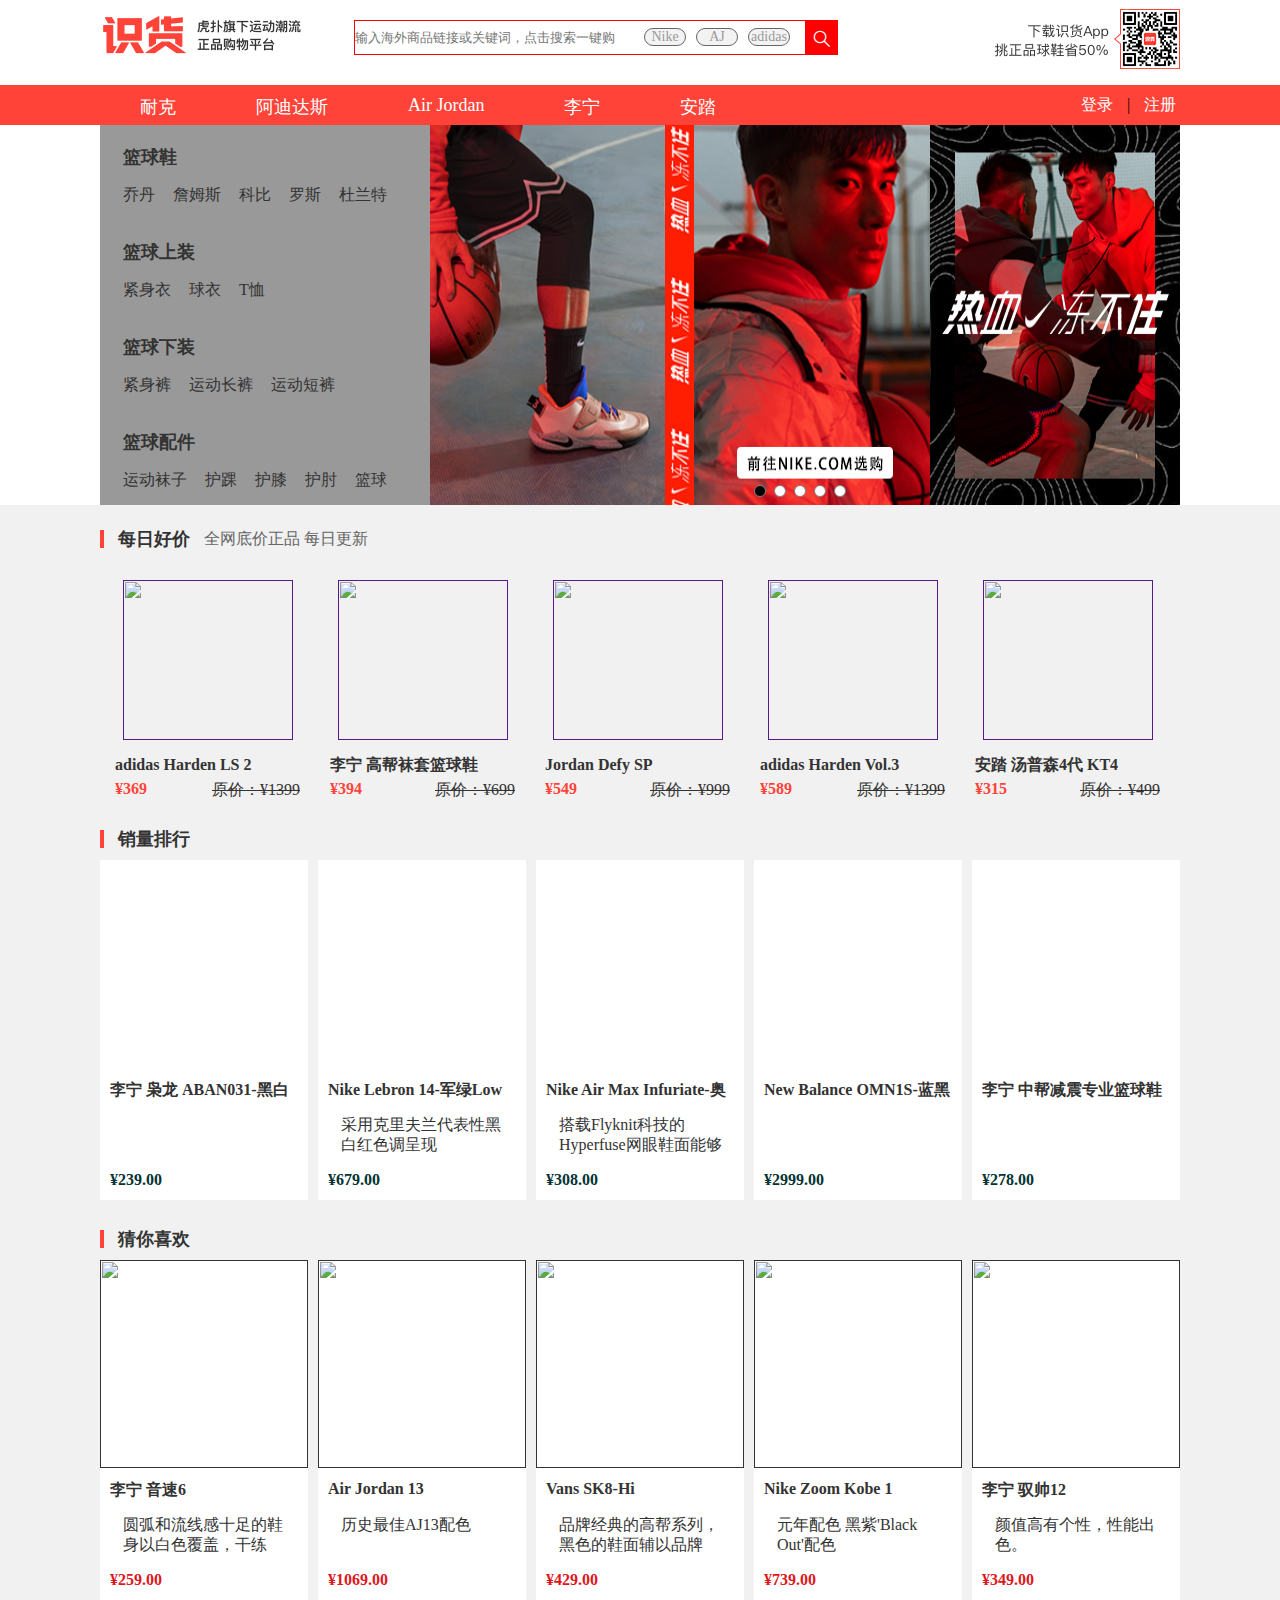
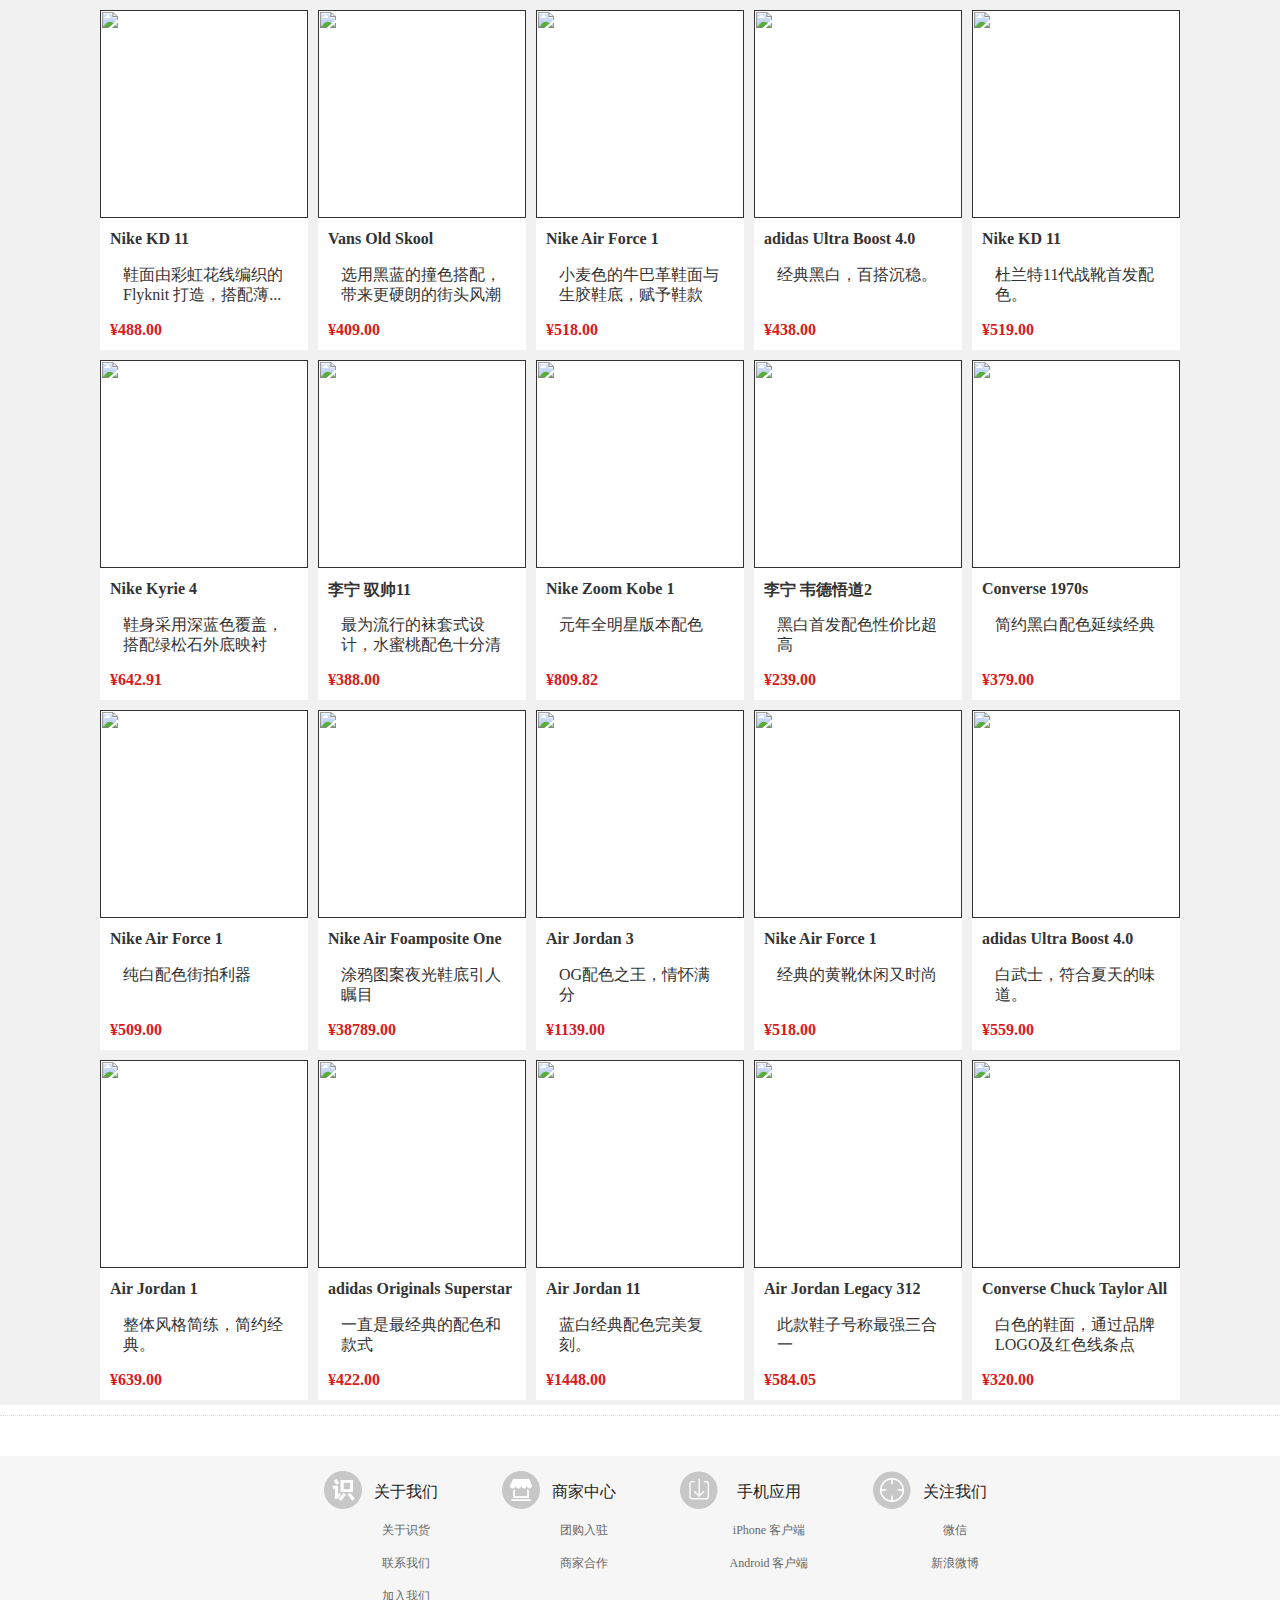
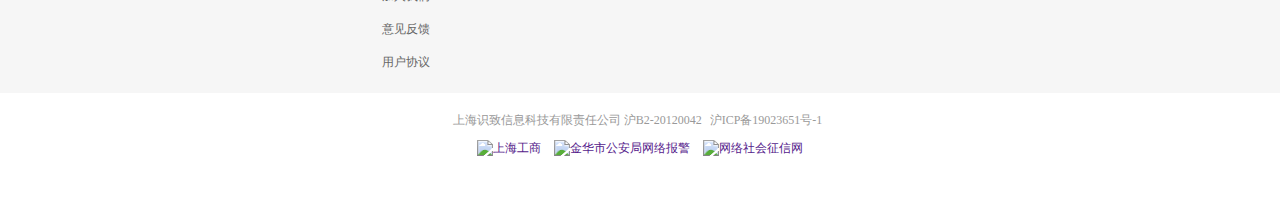
==== index.html @ dfdeee24 "第一次上传" ====
<!DOCTYPE html>
<html lang="en">
    <head>
        <meta charset="UTF-8">
        <meta name="viewport" content="width=device-width, initial-scale=1.0">
        <meta http-equiv="X-UA-Compatible" content="ie=edge">
        <title>Document</title>
        <link rel="stylesheet" href="css/reset.min.css">
        <link rel="stylesheet" href="css/index.min.css">
        <link rel="stylesheet" href="css/iconfont.min.css">
        <script src="js/require.js" async = "true" defer data-main="js/index.js"></script>
    </head>
    <body>
        <!-- header -->
        <header  class = "headerbox">
            <header class="header">
                <div class="left">
                    <a href=""><img src="images/logo.png" alt=""></a>
                </div>
                <div class="middle">
                    <input id="search" type="text" placeholder="输入海外商品链接或关键词，点击搜索一键购">
                    <a class="search" href=""><i class="iconfont">&#xe62b;</i></a>
                    <div id="tags" class="tags">
                        <a href="">Nike</a>
                        <a href="">AJ</a>
                        <a href="">adidas</a>
                    </div>
                </div>
                <div class="right">
                    <a href=""><img src="images/qrcode.png" alt=""></a>
                </div>
            </header>
        </header>
        <!-- nav -->
        <nav class="navbox">
            <nav class="nav">
                <ul id="topnav">
                    <!-- <li><a href="">耐克</a></li>
                    <li><a href="">阿迪达斯</a></li>
                    <li><a href="">Air Jordan</a></li>
                    <li><a href="">李宁</a></li>
                    <li><a href="">安踏</a></li> -->
                </ul>
                <div class="login">
                    <a href="">登录</a>
                    <span>|</span>
                    <a href="">注册</a>
                </div>
                   <!--  <li>
                        <div class = "img">
                            <img src="images/shoes.jpg" alt="">
                        </div>
                        <div class="shoesname">
                            <p id="shoesname">lbj</p>
                        </div>
                        <div class="price">
                            <p id="price">1000起</p>
                        </div>
                    </li> -->                
            </nav>
        </nav>
        <!-- banner -->
        <section class="bannerbox">
            <section class="banner">
                <div class="leftnav">
               <!-- <div class="leftlist"> -->
                        <!-- <div class="title-b">篮球鞋</div>
                        <div class="tags">
                            <a href="">乔丹</a>
                        </div> -->
                   <!-- <div class="leftnavbox"> -->
                        <!-- <div class="leftnavlist-title">
                                <div>篮球鞋</div>
                                <div><a href="">更多></a></div>
                             </div> -->
                        <!-- <ul class="leftnavlist-name">
                                <li><a href="">詹姆斯</a></li>
                            </ul> -->
                        <!-- <ol class="leftnavlist-logo">
                                <li><a href=""><img src="images/01.png" alt=""></a></li>
                            </ol> -->
                        <!-- </div> -->
               <!-- </div>                    -->
                </div>
                
                <div id = "bannerbox" class="bannerimg">
                    <!-- <a href=""><img src="images/1.jpg" alt=""></a> -->
                </div>
                <div class="circle">
                    <!-- <a href=""></a>
                    <a href=""></a>
                    <a href=""></a>
                    <a href=""></a>
                    <a href=""></a> -->
                </div>
            </section>
        </section>
        <!-- contentprice -->
        <div class="contentpricebox">
            <div class="contentprice">
                <div class="title">
                    <s></s>
                    <span class="b">每日好价</span>
                    <span class="c">全网底价正品 每日更新</span>
                </div>
                <div class="goods">
                    <div id="every_left">
                        <div class="bg-color"></div>
                        <img src="images/left.png" alt="">
                    </div>
                    <div id="every_right">
                        <div class="bg-color"></div>
                        <img src="images/right.png" alt="">
                    </div>
                    <ul class="goodul">
                        <!-- <li>
                            <a href="">
                                <div class="img">
                                    <img src="images/a.jpg" alt="">
                                </div>
                                <div class="msg">
                                    <p class="title1">adidas Harden LS 2</p>
                                    <div class="price">
                                        <div class="left">¥369</div>
                                        <div class="right">原价：¥1399</div>
                                    </div>
                                </div>
                            </a>
                        </li> -->
                    </ul>
                </div>
            </div>
        </div>
        <!-- list -->
        <div class="listbox">
            <div class="list">
                <div class="listtitle">
                    <s></s>
                    <span class="b">销量排行</span>
                </div>
                <div class="goodlist">
                    <div id="list_left">
                        <div class="bg-color"></div>
                        <img src="images/left.png" alt="">
                    </div>
                    <div id="list_right">
                        <div class="bg-color"></div>
                        <img src="images/right.png" alt="">
                    </div>
                    <ul class="listul">
                        <!-- <li>
                            <a href="">
                                <div class="img">
                                    <img src="images/b.jpg" alt="">
                                    <div class="tag-top">1</div>
                                </div>
                                <div class="msg">
                                    <div class="title2">李宁 枭龙 ABAN031-黑白</div>
                                    <div class="tips"></div>
                                    <div class="price">¥239.00</div>
                                </div>
                            </a>
                        </li> -->
                    </ul>
                </div>
            </div>
        </div>
        <!-- likes -->
        <div class="likesbox">
            <div class="likes">
                <div class="likestitle">
                    <s></s>
                    <span class="b">猜你喜欢</span>
                </div>
                <div class="likesgoods">
                    <ul class="likesul">
                        <!-- <li>
                            <a href="">
                                <div class="img">
                                    <img src="images/c.jpg" alt="">
                                </div>
                                <div class="msg">
                                    <div class="title3">李宁 驭帅12</div>
                                    <div class="tips2">
                                        <s class="i1"></s>
                                        颜值高有个性，性能出色。
                                        <s class="i2"></s>
                                    </div>
                                    <div class="price2">¥349.00</div>
                                </div>
                            </a>
                        </li> -->
                    </ul>
                </div>
            </div>
        </div>
        <!-- footer -->
        <footer class="footer">
            <div class="foot-tips-box"></div>
            <div class="foot-aboutus-bg">
                <div class="foot-aboutus">
                    <ul>
                       <li>
                           <dl>
                               <dt>关于我们</dt>
                               <dd><a href="">关于识货</a></dd>
                               <dd><a href="">联系我们</a></dd>
                               <dd><a href="">加入我们</a></dd>
                               <dd><a href="">意见反馈</a></dd>
                               <dd><a href="">用户协议</a></dd>
                           </dl>
                       </li>
                       <li class="sjzx">
                           <dl>
                               <dt>商家中心</dt>
                               <dd><a href="">团购入驻</a></dd>
                               <dd><a href="">商家合作</a></dd>
                           </dl>
                       </li>
                       <li class="sjyy">
                            <dl>
                                <dt>手机应用</dt>
                                <dd><a href="">iPhone 客户端</a></dd>
                                <dd><a href="">Android 客户端</a></dd>
                            </dl>
                       </li>
                       <li class="gywm">
                            <dl>
                                <dt>关注我们</dt>
                                <dd><a href="">微信</a></dd>
                                <dd><a href="">新浪微博</a></dd>
                            </dl>
                       </li> 
                    </ul>
                </div>
            </div>
            <div class="friendly-link">
                <div class="securityPic">
                    <p>
                        上海识致信息科技有限责任公司 沪B2-20120042
                        <a href="">沪ICP备19023651号-1</a>
                    </p>
                    <a href="">
                        <img src="//www.shihuo.cn/images/trade/shanghaiGSicon.gif" alt="上海工商">
                    </a>
                    <span></span>
                    <a href="">
                        <img src="//b3.hoopchina.com.cn/images/wl_wljga.png" alt="金华市公安局网络报警">
                    </a>
                    <span></span>
                    <a href="">
                        <img src="//b3.hoopchina.com.cn/images/wl_wlshzxw.png" alt="网络社会征信网">
                    </a>
                </div>
            </div>
        </footer>
    </body>
</html>
---- css/index.min.css ----
.headerbox{background:#fff}.headerbox .header{width:1080px;height:85px;background-color:#fff;margin:0 auto}.headerbox .header .left{width:204px;height:50px;float:left;margin-top:10px}.headerbox .header .left img{width:100%;height:100%}.headerbox .header .middle{width:504px;height:37px;float:left;margin:20px 0 0 50px;position:relative}.headerbox .header .middle input{width:450px;height:33px;border:1px solid red;float:left}.headerbox .header .middle .search{display:block;float:left;width:30px;height:33px;background-color:red;border:1px solid red;text-align:center;line-height:33px}.headerbox .header .middle .search .iconfont{font-size:18px;color:#fff;font-weight:900}.headerbox .header .middle .tags{position:absolute;top:8px;left:280px}.headerbox .header .middle .tags a{float:left;border:1px solid #666;border-radius:10px;font-size:14px;margin-left:10px;width:40px;color:#999;text-align:center;background-color:#f3f3f3}.navbox,.navbox .nav{background-color:#FF4338}.headerbox .header .right{width:194px;height:70px;float:right;margin-top:5px}.navbox .nav{width:1080px;height:40px;margin:0 auto;position:relative}.navbox .nav #topnav li{float:left}.navbox .nav #topnav li a{display:block;height:40px;margin:10px 40px 0;font-size:18px;text-align:center;color:#fff}.navbox .nav #topnav .topli:hover{background-color:navy}.navbox .nav .login{width:103px;height:40px;float:right;text-align:center;line-height:40px}.navbox .nav .login a{color:#fff;margin-right:10px}.navbox .nav .login a:last-child{margin:0 0 0 10px}.navbox .nav .topnavleft{width:1080px;height:0;background-color:#fff;position:absolute;top:40px;left:0;border:1px solid #000;border-top:none;overflow:hidden;display:none;z-index:50}.navbox .nav .topnavleft ul li{width:150px;height:200px;float:left;cursor:pointer;margin:50px 0 0 60px}.navbox .nav .topnavleft ul li img{width:150px;height:150px}.navbox .nav .topnavleft ul li p{text-align:center;font-size:18px;margin-top:10px}.bannerbox{background-color:#fff}.bannerbox .banner{width:1080px;height:380px;background-color:#00f;margin:0 auto;position:relative}.bannerbox .banner .leftnav{width:330px;height:380px;background-color:#999;position:absolute;top:0;left:0}.bannerbox .banner .leftnav .leftlist{width:307px;height:58px;padding:20px 0 17px 23px;color:#333}.bannerbox .banner .leftnav .leftlist .title-b{width:307px;height:20px;font-size:18px;margin-bottom:20px;font-weight:900}.bannerbox .banner .leftnav .leftlist .tags{width:307px;height:20px}.bannerbox .banner .leftnav .leftlist .tags a{color:#333;margin-right:18px}.bannerbox .banner .leftnav .leftlist:hover{width:307px;padding:20px 0 17px 18px;background-color:#fff;border-left:5px solid #000}.bannerbox .banner .leftnav .leftnavbox{width:450px;height:380px;position:absolute;left:330px;top:0;background-color:#fff;z-index:20;overflow:hidden;display:none}.bannerbox .banner .leftnav .leftnavbox .leftnavlist-title{padding-bottom:15px;overflow:hidden;margin:18px;border-bottom:1px solid #f3f3f3}.bannerbox .banner .leftnav .leftnavbox .leftnavlist-title div:first-child{float:left;font-size:16px;font-weight:900}.bannerbox .banner .leftnav .leftnavbox .leftnavlist-title div:last-child{float:right}.bannerbox .banner .leftnav .leftnavbox .leftnavlist-title div:last-child a{color:#000;font-size:14px}.bannerbox .banner .leftnav .leftnavbox .leftnavlist-logo li a,.bannerbox .banner .leftnav .leftnavbox .leftnavlist-name li a{color:#333}.bannerbox .banner .leftnav .leftnavbox .leftnavlist-name{margin:18px 18px 0;overflow:hidden;border-bottom:1px solid #f3f3f3}.bannerbox .banner .leftnav .leftnavbox .leftnavlist-name li{float:left;padding:0 15px;margin-bottom:20px;border-right:1px solid #f1f1f1}.bannerbox .banner .leftnav .leftnavbox .leftnavlist-logo{margin:0 18px 18px;overflow:hidden}.bannerbox .banner .leftnav .leftnavbox .leftnavlist-logo li{float:left;width:102px;height:60px;text-align:center}.bannerbox .banner .leftnav .leftnavbox .leftnavlist-logo li a img{border:0;vertical-align:middle}.bannerbox .banner .bannerimg{width:750px;height:380px;background-color:#fff;position:absolute;right:0;top:0}.bannerbox .banner .bannerimg img{width:100%;height:100%;position:absolute;top:0;left:0}.bannerbox .banner .circle{width:100px;height:10px;position:absolute;bottom:10px;left:650px}.bannerbox .banner .circle a{display:block;float:left;width:10px;height:10px;border:1px solid gray;border-radius:50%;background-color:#fff;margin:0 4px}.bannerbox .banner .circle .active{background-color:#000}.contentpricebox{background-color:#f1f1f1}.contentpricebox .contentprice{width:1080px;height:300px;background:#fff;margin:0 auto}.contentpricebox .contentprice .title{height:55px;background-color:#f1f1f1}.contentpricebox .contentprice .title s{width:4px;height:18px;display:inline-block;background-color:#FF4338;vertical-align:middle;margin-top:22px}.contentpricebox .contentprice .title .b{font-size:18px;font-weight:800;color:#333;vertical-align:middle;display:inline-block;margin:22px 10px 0}.contentpricebox .contentprice .title .c{font-size:16px;color:#666;display:inline-block;vertical-align:middle;margin-top:22px}.contentpricebox .contentprice .goods{position:relative;overflow:hidden;z-index:10}.contentpricebox .contentprice .goods #every_left{display:none;position:absolute;left:0;top:110px;width:50px;height:50px;z-index:20;cursor:pointer;text-align:center}.contentpricebox .contentprice .goods #every_left .bg-color{opacity:.6;left:0;top:0;width:50px;height:50px;background:#000}.contentpricebox .contentprice .goods #every_left img{position:relative;z-index:30;top:-35px}.contentpricebox .contentprice .goods #every_right{display:none;position:absolute;right:0;top:110px;width:50px;height:50px;z-index:20;cursor:pointer;text-align:center}.contentpricebox .contentprice .goods #every_right .bg-color{opacity:.6;right:0;top:0;width:50px;height:50px;background:#000}.contentpricebox .contentprice .goods #every_right img{position:relative;z-index:30;top:-35px}.contentpricebox .contentprice .goods ul{width:2150px;height:245px;overflow:hidden;position:relative;left:0;background:#f1f1f1}.contentpricebox .contentprice .goods ul li{float:left;width:215px;height:250px;margin-top:20px}.contentpricebox .contentprice .goods ul li a .img{width:170px;height:160px;margin:0 auto}.contentpricebox .contentprice .goods ul li a .img img{width:100%;height:100%}.contentpricebox .contentprice .goods ul li a .msg{margin-top:15px;padding:0 15px;background:url(//sh1.hoopchina.com.cn/fis_static/trade/static/sports/images/newIndex/bor_59ab01b.png) right center no-repeat}.contentpricebox .contentprice .goods ul li a .msg p{color:#333;font-weight:700;height:20px;line-height:20px;overflow:hidden}.contentpricebox .contentprice .goods ul li a .msg .price{margin-top:5px;overflow:hidden}.contentpricebox .contentprice .goods ul li a .msg .price .left{float:left;color:#FF4338;font-weight:700}.contentpricebox .contentprice .goods ul li a .msg .price .right{float:right;color:#333;text-decoration:line-through}.listbox{background:#f1f1f1}.listbox .list{width:1080px;height:400px;background-color:#fff;margin:0 auto}.listbox .list .listtitle{height:55px;background-color:#f1f1f1}.listbox .list .listtitle s{width:4px;height:18px;display:inline-block;background-color:#FF4338;vertical-align:middle;margin-top:22px}.listbox .list .listtitle .b{font-size:18px;font-weight:800;color:#333;vertical-align:middle;display:inline-block;margin:22px 10px 0}.listbox .list .goodlist{position:relative;overflow:hidden;height:345px;z-index:10}.listbox .list .goodlist #list_left{display:none;position:absolute;left:0;top:147px;width:50px;height:50px;z-index:20;cursor:pointer;text-align:center}.listbox .list .goodlist #list_left .bg-color{opacity:.6;left:0;top:0;width:50px;height:50px;background:#000}.listbox .list .goodlist #list_left img{position:relative;z-index:20;margin:14px;top:-50px}.listbox .list .goodlist #list_right{display:none;position:absolute;right:0;top:147px;width:50px;height:50px;z-index:20;cursor:pointer;text-align:center}.listbox .list .goodlist #list_right .bg-color{opacity:.6;right:0;top:0;width:50px;height:50px;background:#000}.listbox .list .goodlist #list_right img{position:relative;z-index:20;margin:14px;top:-50px}.listbox .list .goodlist ul{width:2230px;height:345px;left:0;margin-left:-10px;position:relative;overflow:hidden;background:#f1f1f1}.listbox .list .goodlist ul li{float:left;width:208px;height:340px;background-color:#fff;margin-left:10px}.listbox .list .goodlist ul li a{display:block;color:#333;height:345px}.listbox .list .goodlist ul li a .img{height:208px;position:relative}.listbox .list .goodlist ul li a .img img{height:208px;vertical-align:middle}.listbox .list .goodlist ul li a .img .tag-top{position:absolute;top:0;left:0;background:url(//sh1.hoopchina.com.cn/fis_static/trade/static/sports/images/newIndex/triangle-1_78dd245.png) no-repeat;width:31px;height:34px;color:#fff;padding:5px 0 8px;text-align:center}.listbox .list .goodlist ul li a .msg{padding:0 10px}.listbox .list .goodlist ul li a .msg .title2{color:#333;font-size:16px;margin-top:12px;font-weight:700;height:20px;overflow:hidden}.listbox .list .goodlist ul li a .msg .tips{margin-top:15px;line-height:20px;height:41px;position:relative;padding-left:13px;overflow:hidden}.listbox .list .goodlist ul li a .msg .price{margin-top:15px;color:#033333;font-weight:700}.likesbox{background-color:#f1f1f1}.likesbox .likes{width:1080px;height:1800px;overflow:hidden;background-color:#fff;margin:0 auto}.likesbox .likes .likestitle{height:55px;background-color:#f1f1f1}.likesbox .likes .likestitle s{width:4px;height:18px;display:inline-block;background-color:#FF4338;vertical-align:middle;margin-top:22px}.likesbox .likes .likestitle .b{font-size:18px;font-weight:800;color:#333;vertical-align:middle;display:inline-block;margin:22px 10px 0}.likesbox .likes .likesgoods{width:1080px;height:1745px;overflow:hidden}.likesbox .likes .likesgoods .likesul{margin-left:-10px;position:relative;overflow:hidden;background:#f1f1f1}.likesbox .likes .likesgoods .likesul li{float:left;width:208px;height:340px;background-color:#fff;margin:0 0 10px 10px}.likesbox .likes .likesgoods .likesul li a{color:#333}.likesbox .likes .likesgoods .likesul li a .img{width:208px;height:208px;position:relative;overflow:hidden}.likesbox .likes .likesgoods .likesul li a .img img{height:100%;width:100%;position:absolute;margin:0}.likesbox .likes .likesgoods .likesul li a .msg{padding:0 10px}.likesbox .likes .likesgoods .likesul li a .msg .title3{color:#333;font-size:16px;margin-top:12px;font-weight:700;height:20px;overflow:hidden}.likesbox .likes .likesgoods .likesul li a .msg .tips2{margin-top:15px;line-height:20px;height:41px;overflow:hidden;padding:0 13px;position:relative;text-overflow:ellipsis}.likesbox .likes .likesgoods .likesul li a .msg .tips2 .i1{display:inline-block;background:url(//sh1.hoopchina.com.cn/fis_static/trade/static/sports/images/newIndex/y1_227e9b9.png) no-repeat;width:11px;height:7px;position:absolute;left:0;top:5px}.likesbox .likes .likesgoods .likesul li a .msg .tips2 .i2{display:inline-block;background:url(//sh1.hoopchina.com.cn/fis_static/trade/static/sports/images/newIndex/y2_0f4b9a9.png) no-repeat;width:11px;height:7px;position:relative;top:-3px}.likesbox .likes .likesgoods .likesul li a .msg .price2{margin-top:15px;color:#dc181c;font-weight:700}.footer .foot-tips-box{border-top:1px dotted #dbdbdb;text-align:center;padding-top:20px;margin-top:10px}.footer .foot-aboutus-bg{background-color:#f6f6f6;padding:15px 0;margin-top:20px}.footer .foot-aboutus-bg .foot-aboutus{position:relative;margin:0 auto;width:1050px;padding-left:30px}.footer .foot-aboutus-bg .foot-aboutus ul{text-align:center;padding:0 30px}.footer .foot-aboutus-bg .foot-aboutus ul li{display:inline-block;margin:0 30px;vertical-align:top;float:none;background:url(../images/a1.png) no-repeat rgba(0,0,0,0);font-family:"Microsoft YaHei";line-height:2em;padding-left:50px;padding-top:5px}.footer .foot-aboutus-bg .foot-aboutus ul li dl dt{color:#222;font-size:16px;margin-bottom:5px}.footer .foot-aboutus-bg .foot-aboutus ul li dl dd a{color:#666;font-size:12px}.footer .foot-aboutus-bg .foot-aboutus ul .sjzx{display:inline-block;margin:0 30px;vertical-align:top;float:none;background:url(../images/a2.png) no-repeat rgba(0,0,0,0)}.footer .foot-aboutus-bg .foot-aboutus ul .sjzx dl dt{color:#222;font-size:16px;margin-bottom:5px}.footer .foot-aboutus-bg .foot-aboutus ul .sjzx dl dd a{color:#666;font-size:12px}.footer .foot-aboutus-bg .foot-aboutus ul .sjyy{display:inline-block;margin:0 30px;vertical-align:top;float:none;background:url(../images/a3.png) no-repeat rgba(0,0,0,0)}.footer .foot-aboutus-bg .foot-aboutus ul .sjyy dl dt{color:#222;font-size:16px;margin-bottom:5px}.footer .foot-aboutus-bg .foot-aboutus ul .sjyy dl dd a{color:#666;font-size:12px}.footer .foot-aboutus-bg .foot-aboutus ul .gywm{display:inline-block;margin:0 30px;vertical-align:top;float:none;background:url(../images/a4.png) no-repeat rgba(0,0,0,0)}.footer .foot-aboutus-bg .foot-aboutus ul .gywm dl dt{color:#222;font-size:16px;margin-bottom:5px}.footer .foot-aboutus-bg .foot-aboutus ul .gywm dl dd a{color:#666;font-size:12px}.footer .friendly-link{margin:5px auto 0;padding:10px 40px;width:900px;color:#999;font-size:12px;font-family:"Microsoft YaHei"}.footer .friendly-link .securityPic{text-align:center;margin-bottom:30px}.footer .friendly-link .securityPic p{margin-bottom:8px;line-height:2em;text-align:center}.footer .friendly-link .securityPic p a{border:none;color:#999;font-size:12px;font-family:"Microsoft YaHei"!important;padding:0 5px}.footer .friendly-link .securityPic span{padding:0 5px}
---- css/iconfont.min.css ----
@font-face{font-family:iconfont;src:url(iconfont.eot?t=1573524428787);src:url(iconfont.eot?t=1573524428787#iefix) format('embedded-opentype'),url([data-uri]) format('woff2'),url(iconfont.woff?t=1573524428787) format('woff'),url(iconfont.ttf?t=1573524428787) format('truetype'),url(iconfont.svg?t=1573524428787#iconfont) format('svg')}.iconfont{font-family:iconfont!important;font-size:16px;font-style:normal;-webkit-font-smoothing:antialiased;-moz-osx-font-smoothing:grayscale}.icon-41:before{content:"\e62b"}
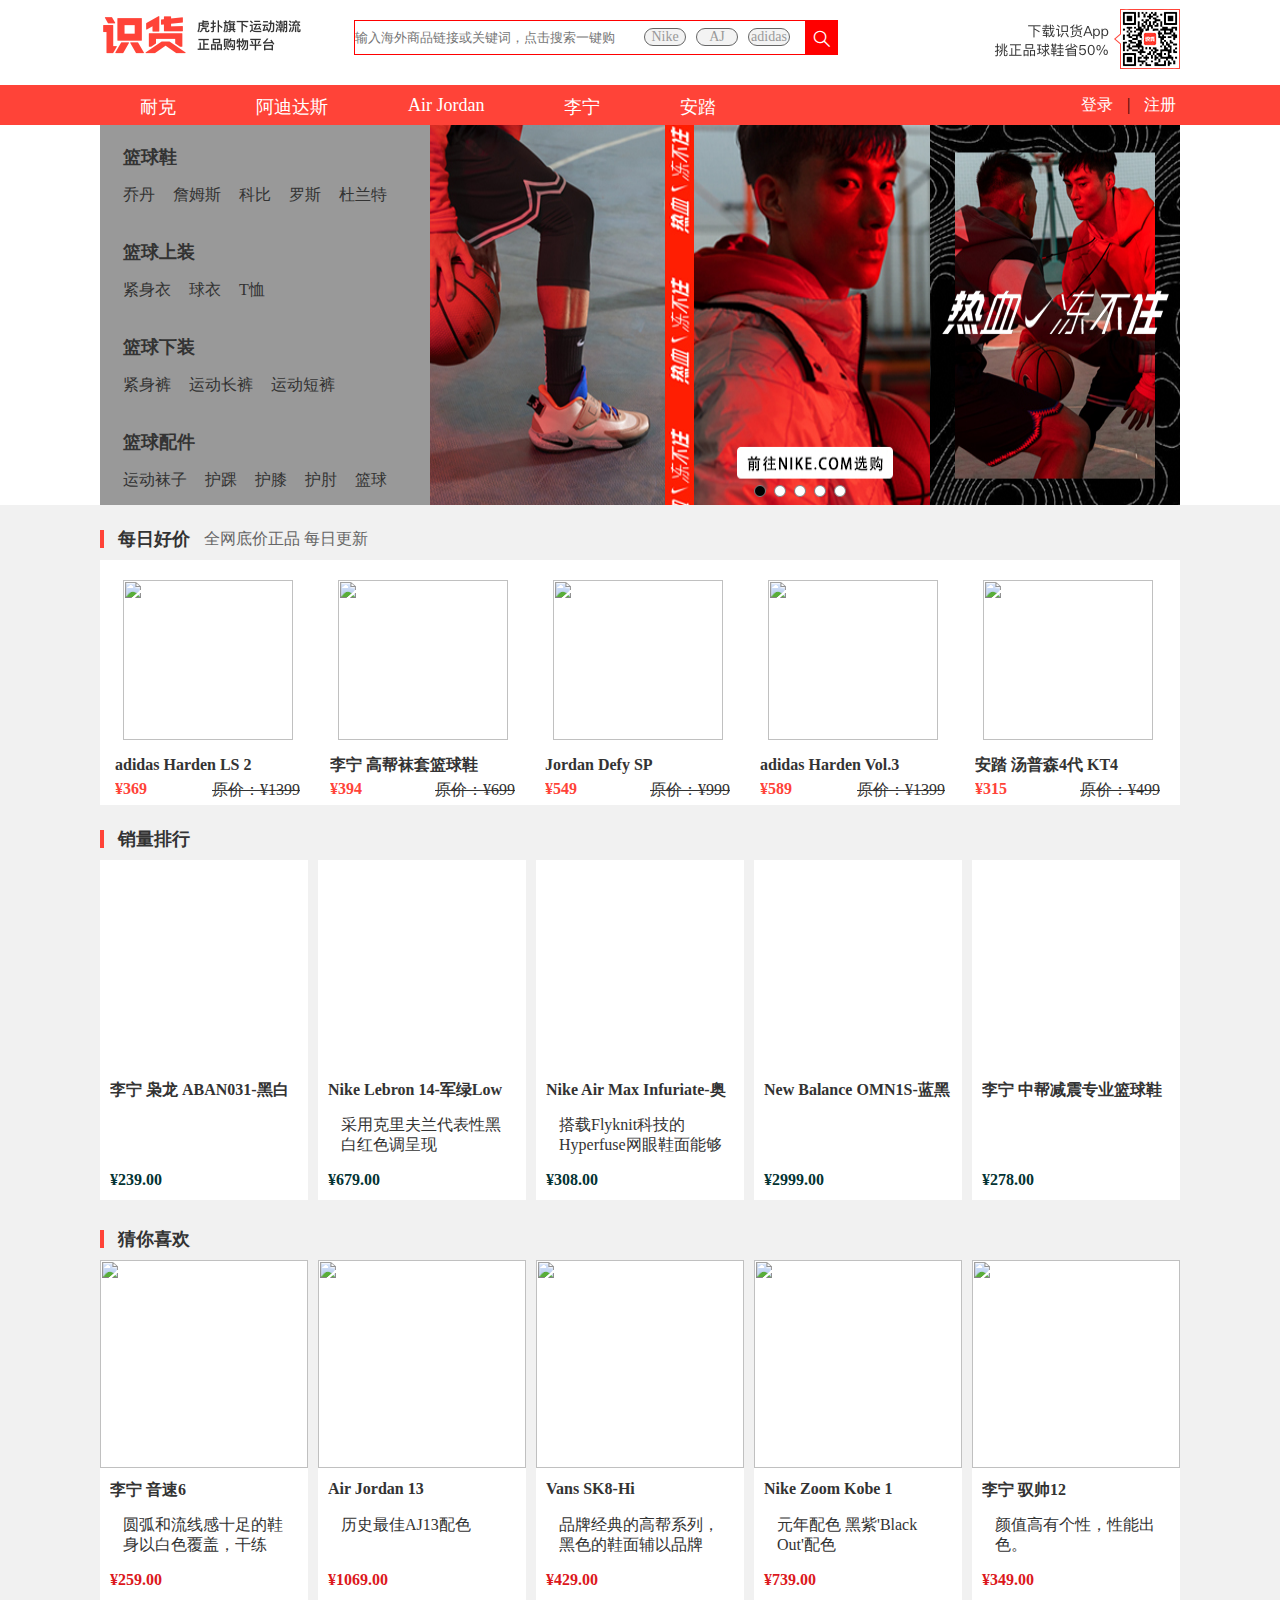
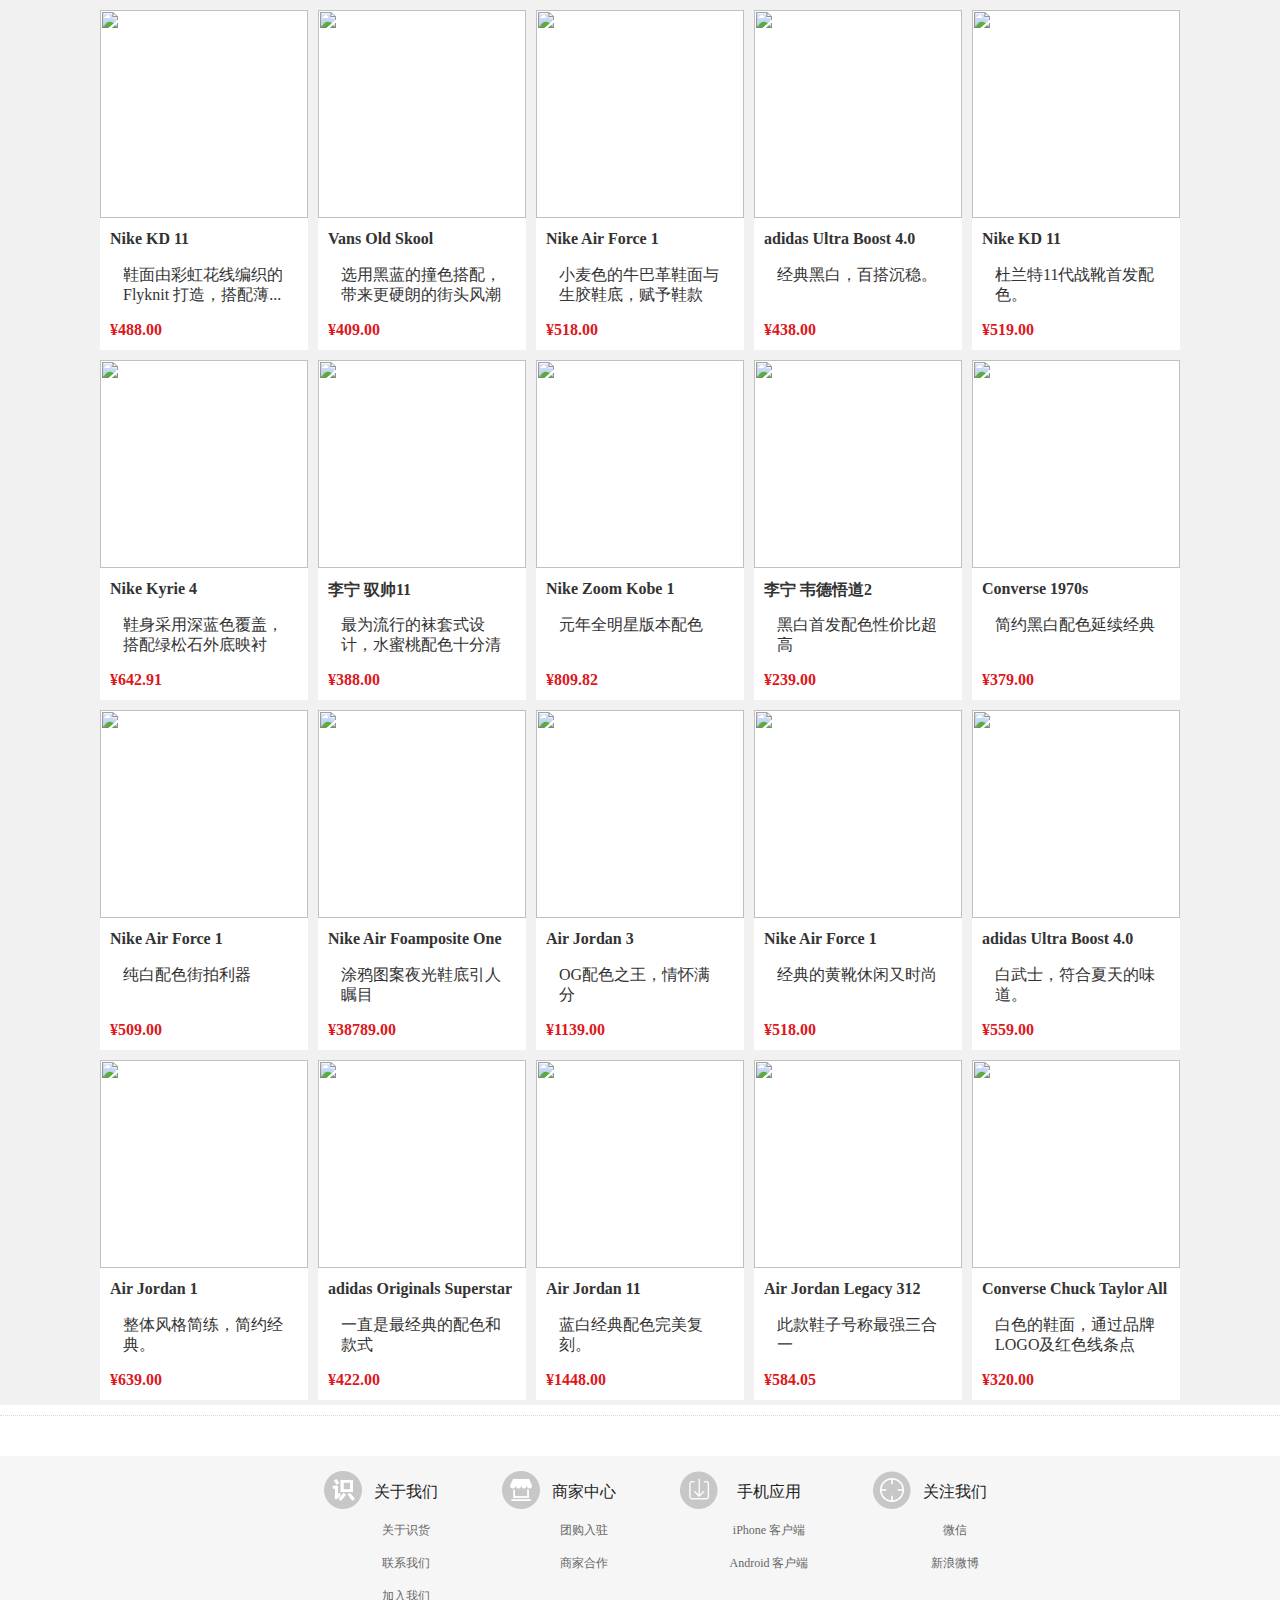
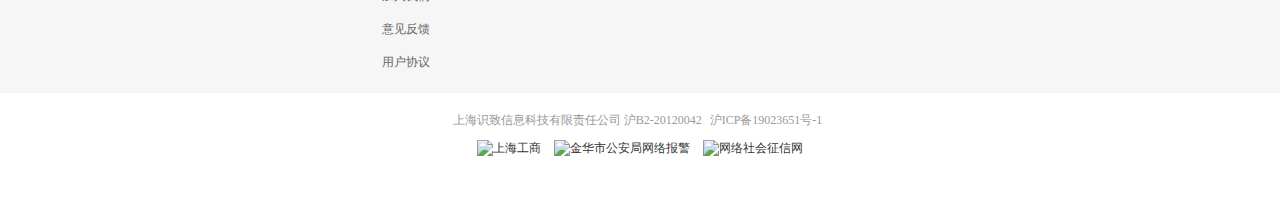
==== commit 8d9a7fe3: "第二次" ====
--- a/index.html
+++ b/index.html
@@ -4,7 +4,7 @@
         <meta charset="UTF-8">
         <meta name="viewport" content="width=device-width, initial-scale=1.0">
         <meta http-equiv="X-UA-Compatible" content="ie=edge">
-        <title>Document</title>
+        <title>正品篮球鞋推荐|品牌篮球服与篮球裤等篮球装备折扣导购网站-识货</title>
         <link rel="stylesheet" href="css/reset.min.css">
         <link rel="stylesheet" href="css/index.min.css">
         <link rel="stylesheet" href="css/iconfont.min.css">
@@ -15,15 +15,15 @@
         <header  class = "headerbox">
             <header class="header">
                 <div class="left">
-                    <a href=""><img src="images/logo.png" alt=""></a>
+                    <a href="#"><img src="images/logo.png" alt=""></a>
                 </div>
                 <div class="middle">
                     <input id="search" type="text" placeholder="输入海外商品链接或关键词，点击搜索一键购">
-                    <a class="search" href=""><i class="iconfont">&#xe62b;</i></a>
+                    <a class="search" href="#"><i class="iconfont">&#xe62b;</i></a>
                     <div id="tags" class="tags">
-                        <a href="">Nike</a>
-                        <a href="">AJ</a>
-                        <a href="">adidas</a>
+                        <a href="list.html">Nike</a>
+                        <a href="#">AJ</a>
+                        <a href="#">adidas</a>
                     </div>
                 </div>
                 <div class="right">
@@ -42,9 +42,9 @@
                     <li><a href="">安踏</a></li> -->
                 </ul>
                 <div class="login">
-                    <a href="">登录</a>
+                    <a href="login.html">登录</a>
                     <span>|</span>
-                    <a href="">注册</a>
+                    <a href="register.html">注册</a>
                 </div>
                    <!--  <li>
                         <div class = "img">
@@ -203,32 +203,32 @@
                        <li>
                            <dl>
                                <dt>关于我们</dt>
-                               <dd><a href="">关于识货</a></dd>
-                               <dd><a href="">联系我们</a></dd>
-                               <dd><a href="">加入我们</a></dd>
-                               <dd><a href="">意见反馈</a></dd>
-                               <dd><a href="">用户协议</a></dd>
+                               <dd><a href="#">关于识货</a></dd>
+                               <dd><a href="#">联系我们</a></dd>
+                               <dd><a href="#">加入我们</a></dd>
+                               <dd><a href="#">意见反馈</a></dd>
+                               <dd><a href="#">用户协议</a></dd>
                            </dl>
                        </li>
                        <li class="sjzx">
                            <dl>
                                <dt>商家中心</dt>
-                               <dd><a href="">团购入驻</a></dd>
-                               <dd><a href="">商家合作</a></dd>
+                               <dd><a href="#">团购入驻</a></dd>
+                               <dd><a href="#">商家合作</a></dd>
                            </dl>
                        </li>
                        <li class="sjyy">
                             <dl>
                                 <dt>手机应用</dt>
-                                <dd><a href="">iPhone 客户端</a></dd>
-                                <dd><a href="">Android 客户端</a></dd>
+                                <dd><a href="#">iPhone 客户端</a></dd>
+                                <dd><a href="#">Android 客户端</a></dd>
                             </dl>
                        </li>
                        <li class="gywm">
                             <dl>
                                 <dt>关注我们</dt>
-                                <dd><a href="">微信</a></dd>
-                                <dd><a href="">新浪微博</a></dd>
+                                <dd><a href="#">微信</a></dd>
+                                <dd><a href="#">新浪微博</a></dd>
                             </dl>
                        </li> 
                     </ul>
@@ -238,17 +238,17 @@
                 <div class="securityPic">
                     <p>
                         上海识致信息科技有限责任公司 沪B2-20120042
-                        <a href="">沪ICP备19023651号-1</a>
+                        <a href="#">沪ICP备19023651号-1</a>
                     </p>
-                    <a href="">
+                    <a href="#">
                         <img src="//www.shihuo.cn/images/trade/shanghaiGSicon.gif" alt="上海工商">
                     </a>
                     <span></span>
-                    <a href="">
+                    <a href="#">
                         <img src="//b3.hoopchina.com.cn/images/wl_wljga.png" alt="金华市公安局网络报警">
                     </a>
                     <span></span>
-                    <a href="">
+                    <a href="#">
                         <img src="//b3.hoopchina.com.cn/images/wl_wlshzxw.png" alt="网络社会征信网">
                     </a>
                 </div>
--- a/css/index.min.css
+++ b/css/index.min.css
@@ -1 +1 @@
-.headerbox{background:#fff}.headerbox .header{width:1080px;height:85px;background-color:#fff;margin:0 auto}.headerbox .header .left{width:204px;height:50px;float:left;margin-top:10px}.headerbox .header .left img{width:100%;height:100%}.headerbox .header .middle{width:504px;height:37px;float:left;margin:20px 0 0 50px;position:relative}.headerbox .header .middle input{width:450px;height:33px;border:1px solid red;float:left}.headerbox .header .middle .search{display:block;float:left;width:30px;height:33px;background-color:red;border:1px solid red;text-align:center;line-height:33px}.headerbox .header .middle .search .iconfont{font-size:18px;color:#fff;font-weight:900}.headerbox .header .middle .tags{position:absolute;top:8px;left:280px}.headerbox .header .middle .tags a{float:left;border:1px solid #666;border-radius:10px;font-size:14px;margin-left:10px;width:40px;color:#999;text-align:center;background-color:#f3f3f3}.navbox,.navbox .nav{background-color:#FF4338}.headerbox .header .right{width:194px;height:70px;float:right;margin-top:5px}.navbox .nav{width:1080px;height:40px;margin:0 auto;position:relative}.navbox .nav #topnav li{float:left}.navbox .nav #topnav li a{display:block;height:40px;margin:10px 40px 0;font-size:18px;text-align:center;color:#fff}.navbox .nav #topnav .topli:hover{background-color:navy}.navbox .nav .login{width:103px;height:40px;float:right;text-align:center;line-height:40px}.navbox .nav .login a{color:#fff;margin-right:10px}.navbox .nav .login a:last-child{margin:0 0 0 10px}.navbox .nav .topnavleft{width:1080px;height:0;background-color:#fff;position:absolute;top:40px;left:0;border:1px solid #000;border-top:none;overflow:hidden;display:none;z-index:50}.navbox .nav .topnavleft ul li{width:150px;height:200px;float:left;cursor:pointer;margin:50px 0 0 60px}.navbox .nav .topnavleft ul li img{width:150px;height:150px}.navbox .nav .topnavleft ul li p{text-align:center;font-size:18px;margin-top:10px}.bannerbox{background-color:#fff}.bannerbox .banner{width:1080px;height:380px;background-color:#00f;margin:0 auto;position:relative}.bannerbox .banner .leftnav{width:330px;height:380px;background-color:#999;position:absolute;top:0;left:0}.bannerbox .banner .leftnav .leftlist{width:307px;height:58px;padding:20px 0 17px 23px;color:#333}.bannerbox .banner .leftnav .leftlist .title-b{width:307px;height:20px;font-size:18px;margin-bottom:20px;font-weight:900}.bannerbox .banner .leftnav .leftlist .tags{width:307px;height:20px}.bannerbox .banner .leftnav .leftlist .tags a{color:#333;margin-right:18px}.bannerbox .banner .leftnav .leftlist:hover{width:307px;padding:20px 0 17px 18px;background-color:#fff;border-left:5px solid #000}.bannerbox .banner .leftnav .leftnavbox{width:450px;height:380px;position:absolute;left:330px;top:0;background-color:#fff;z-index:20;overflow:hidden;display:none}.bannerbox .banner .leftnav .leftnavbox .leftnavlist-title{padding-bottom:15px;overflow:hidden;margin:18px;border-bottom:1px solid #f3f3f3}.bannerbox .banner .leftnav .leftnavbox .leftnavlist-title div:first-child{float:left;font-size:16px;font-weight:900}.bannerbox .banner .leftnav .leftnavbox .leftnavlist-title div:last-child{float:right}.bannerbox .banner .leftnav .leftnavbox .leftnavlist-title div:last-child a{color:#000;font-size:14px}.bannerbox .banner .leftnav .leftnavbox .leftnavlist-logo li a,.bannerbox .banner .leftnav .leftnavbox .leftnavlist-name li a{color:#333}.bannerbox .banner .leftnav .leftnavbox .leftnavlist-name{margin:18px 18px 0;overflow:hidden;border-bottom:1px solid #f3f3f3}.bannerbox .banner .leftnav .leftnavbox .leftnavlist-name li{float:left;padding:0 15px;margin-bottom:20px;border-right:1px solid #f1f1f1}.bannerbox .banner .leftnav .leftnavbox .leftnavlist-logo{margin:0 18px 18px;overflow:hidden}.bannerbox .banner .leftnav .leftnavbox .leftnavlist-logo li{float:left;width:102px;height:60px;text-align:center}.bannerbox .banner .leftnav .leftnavbox .leftnavlist-logo li a img{border:0;vertical-align:middle}.bannerbox .banner .bannerimg{width:750px;height:380px;background-color:#fff;position:absolute;right:0;top:0}.bannerbox .banner .bannerimg img{width:100%;height:100%;position:absolute;top:0;left:0}.bannerbox .banner .circle{width:100px;height:10px;position:absolute;bottom:10px;left:650px}.bannerbox .banner .circle a{display:block;float:left;width:10px;height:10px;border:1px solid gray;border-radius:50%;background-color:#fff;margin:0 4px}.bannerbox .banner .circle .active{background-color:#000}.contentpricebox{background-color:#f1f1f1}.contentpricebox .contentprice{width:1080px;height:300px;background:#fff;margin:0 auto}.contentpricebox .contentprice .title{height:55px;background-color:#f1f1f1}.contentpricebox .contentprice .title s{width:4px;height:18px;display:inline-block;background-color:#FF4338;vertical-align:middle;margin-top:22px}.contentpricebox .contentprice .title .b{font-size:18px;font-weight:800;color:#333;vertical-align:middle;display:inline-block;margin:22px 10px 0}.contentpricebox .contentprice .title .c{font-size:16px;color:#666;display:inline-block;vertical-align:middle;margin-top:22px}.contentpricebox .contentprice .goods{position:relative;overflow:hidden;z-index:10}.contentpricebox .contentprice .goods #every_left{display:none;position:absolute;left:0;top:110px;width:50px;height:50px;z-index:20;cursor:pointer;text-align:center}.contentpricebox .contentprice .goods #every_left .bg-color{opacity:.6;left:0;top:0;width:50px;height:50px;background:#000}.contentpricebox .contentprice .goods #every_left img{position:relative;z-index:30;top:-35px}.contentpricebox .contentprice .goods #every_right{display:none;position:absolute;right:0;top:110px;width:50px;height:50px;z-index:20;cursor:pointer;text-align:center}.contentpricebox .contentprice .goods #every_right .bg-color{opacity:.6;right:0;top:0;width:50px;height:50px;background:#000}.contentpricebox .contentprice .goods #every_right img{position:relative;z-index:30;top:-35px}.contentpricebox .contentprice .goods ul{width:2150px;height:245px;overflow:hidden;position:relative;left:0;background:#f1f1f1}.contentpricebox .contentprice .goods ul li{float:left;width:215px;height:250px;margin-top:20px}.contentpricebox .contentprice .goods ul li a .img{width:170px;height:160px;margin:0 auto}.contentpricebox .contentprice .goods ul li a .img img{width:100%;height:100%}.contentpricebox .contentprice .goods ul li a .msg{margin-top:15px;padding:0 15px;background:url(//sh1.hoopchina.com.cn/fis_static/trade/static/sports/images/newIndex/bor_59ab01b.png) right center no-repeat}.contentpricebox .contentprice .goods ul li a .msg p{color:#333;font-weight:700;height:20px;line-height:20px;overflow:hidden}.contentpricebox .contentprice .goods ul li a .msg .price{margin-top:5px;overflow:hidden}.contentpricebox .contentprice .goods ul li a .msg .price .left{float:left;color:#FF4338;font-weight:700}.contentpricebox .contentprice .goods ul li a .msg .price .right{float:right;color:#333;text-decoration:line-through}.listbox{background:#f1f1f1}.listbox .list{width:1080px;height:400px;background-color:#fff;margin:0 auto}.listbox .list .listtitle{height:55px;background-color:#f1f1f1}.listbox .list .listtitle s{width:4px;height:18px;display:inline-block;background-color:#FF4338;vertical-align:middle;margin-top:22px}.listbox .list .listtitle .b{font-size:18px;font-weight:800;color:#333;vertical-align:middle;display:inline-block;margin:22px 10px 0}.listbox .list .goodlist{position:relative;overflow:hidden;height:345px;z-index:10}.listbox .list .goodlist #list_left{display:none;position:absolute;left:0;top:147px;width:50px;height:50px;z-index:20;cursor:pointer;text-align:center}.listbox .list .goodlist #list_left .bg-color{opacity:.6;left:0;top:0;width:50px;height:50px;background:#000}.listbox .list .goodlist #list_left img{position:relative;z-index:20;margin:14px;top:-50px}.listbox .list .goodlist #list_right{display:none;position:absolute;right:0;top:147px;width:50px;height:50px;z-index:20;cursor:pointer;text-align:center}.listbox .list .goodlist #list_right .bg-color{opacity:.6;right:0;top:0;width:50px;height:50px;background:#000}.listbox .list .goodlist #list_right img{position:relative;z-index:20;margin:14px;top:-50px}.listbox .list .goodlist ul{width:2230px;height:345px;left:0;margin-left:-10px;position:relative;overflow:hidden;background:#f1f1f1}.listbox .list .goodlist ul li{float:left;width:208px;height:340px;background-color:#fff;margin-left:10px}.listbox .list .goodlist ul li a{display:block;color:#333;height:345px}.listbox .list .goodlist ul li a .img{height:208px;position:relative}.listbox .list .goodlist ul li a .img img{height:208px;vertical-align:middle}.listbox .list .goodlist ul li a .img .tag-top{position:absolute;top:0;left:0;background:url(//sh1.hoopchina.com.cn/fis_static/trade/static/sports/images/newIndex/triangle-1_78dd245.png) no-repeat;width:31px;height:34px;color:#fff;padding:5px 0 8px;text-align:center}.listbox .list .goodlist ul li a .msg{padding:0 10px}.listbox .list .goodlist ul li a .msg .title2{color:#333;font-size:16px;margin-top:12px;font-weight:700;height:20px;overflow:hidden}.listbox .list .goodlist ul li a .msg .tips{margin-top:15px;line-height:20px;height:41px;position:relative;padding-left:13px;overflow:hidden}.listbox .list .goodlist ul li a .msg .price{margin-top:15px;color:#033333;font-weight:700}.likesbox{background-color:#f1f1f1}.likesbox .likes{width:1080px;height:1800px;overflow:hidden;background-color:#fff;margin:0 auto}.likesbox .likes .likestitle{height:55px;background-color:#f1f1f1}.likesbox .likes .likestitle s{width:4px;height:18px;display:inline-block;background-color:#FF4338;vertical-align:middle;margin-top:22px}.likesbox .likes .likestitle .b{font-size:18px;font-weight:800;color:#333;vertical-align:middle;display:inline-block;margin:22px 10px 0}.likesbox .likes .likesgoods{width:1080px;height:1745px;overflow:hidden}.likesbox .likes .likesgoods .likesul{margin-left:-10px;position:relative;overflow:hidden;background:#f1f1f1}.likesbox .likes .likesgoods .likesul li{float:left;width:208px;height:340px;background-color:#fff;margin:0 0 10px 10px}.likesbox .likes .likesgoods .likesul li a{color:#333}.likesbox .likes .likesgoods .likesul li a .img{width:208px;height:208px;position:relative;overflow:hidden}.likesbox .likes .likesgoods .likesul li a .img img{height:100%;width:100%;position:absolute;margin:0}.likesbox .likes .likesgoods .likesul li a .msg{padding:0 10px}.likesbox .likes .likesgoods .likesul li a .msg .title3{color:#333;font-size:16px;margin-top:12px;font-weight:700;height:20px;overflow:hidden}.likesbox .likes .likesgoods .likesul li a .msg .tips2{margin-top:15px;line-height:20px;height:41px;overflow:hidden;padding:0 13px;position:relative;text-overflow:ellipsis}.likesbox .likes .likesgoods .likesul li a .msg .tips2 .i1{display:inline-block;background:url(//sh1.hoopchina.com.cn/fis_static/trade/static/sports/images/newIndex/y1_227e9b9.png) no-repeat;width:11px;height:7px;position:absolute;left:0;top:5px}.likesbox .likes .likesgoods .likesul li a .msg .tips2 .i2{display:inline-block;background:url(//sh1.hoopchina.com.cn/fis_static/trade/static/sports/images/newIndex/y2_0f4b9a9.png) no-repeat;width:11px;height:7px;position:relative;top:-3px}.likesbox .likes .likesgoods .likesul li a .msg .price2{margin-top:15px;color:#dc181c;font-weight:700}.footer .foot-tips-box{border-top:1px dotted #dbdbdb;text-align:center;padding-top:20px;margin-top:10px}.footer .foot-aboutus-bg{background-color:#f6f6f6;padding:15px 0;margin-top:20px}.footer .foot-aboutus-bg .foot-aboutus{position:relative;margin:0 auto;width:1050px;padding-left:30px}.footer .foot-aboutus-bg .foot-aboutus ul{text-align:center;padding:0 30px}.footer .foot-aboutus-bg .foot-aboutus ul li{display:inline-block;margin:0 30px;vertical-align:top;float:none;background:url(../images/a1.png) no-repeat rgba(0,0,0,0);font-family:"Microsoft YaHei";line-height:2em;padding-left:50px;padding-top:5px}.footer .foot-aboutus-bg .foot-aboutus ul li dl dt{color:#222;font-size:16px;margin-bottom:5px}.footer .foot-aboutus-bg .foot-aboutus ul li dl dd a{color:#666;font-size:12px}.footer .foot-aboutus-bg .foot-aboutus ul .sjzx{display:inline-block;margin:0 30px;vertical-align:top;float:none;background:url(../images/a2.png) no-repeat rgba(0,0,0,0)}.footer .foot-aboutus-bg .foot-aboutus ul .sjzx dl dt{color:#222;font-size:16px;margin-bottom:5px}.footer .foot-aboutus-bg .foot-aboutus ul .sjzx dl dd a{color:#666;font-size:12px}.footer .foot-aboutus-bg .foot-aboutus ul .sjyy{display:inline-block;margin:0 30px;vertical-align:top;float:none;background:url(../images/a3.png) no-repeat rgba(0,0,0,0)}.footer .foot-aboutus-bg .foot-aboutus ul .sjyy dl dt{color:#222;font-size:16px;margin-bottom:5px}.footer .foot-aboutus-bg .foot-aboutus ul .sjyy dl dd a{color:#666;font-size:12px}.footer .foot-aboutus-bg .foot-aboutus ul .gywm{display:inline-block;margin:0 30px;vertical-align:top;float:none;background:url(../images/a4.png) no-repeat rgba(0,0,0,0)}.footer .foot-aboutus-bg .foot-aboutus ul .gywm dl dt{color:#222;font-size:16px;margin-bottom:5px}.footer .foot-aboutus-bg .foot-aboutus ul .gywm dl dd a{color:#666;font-size:12px}.footer .friendly-link{margin:5px auto 0;padding:10px 40px;width:900px;color:#999;font-size:12px;font-family:"Microsoft YaHei"}.footer .friendly-link .securityPic{text-align:center;margin-bottom:30px}.footer .friendly-link .securityPic p{margin-bottom:8px;line-height:2em;text-align:center}.footer .friendly-link .securityPic p a{border:none;color:#999;font-size:12px;font-family:"Microsoft YaHei"!important;padding:0 5px}.footer .friendly-link .securityPic span{padding:0 5px}+.headerbox{background:#fff}.headerbox .header{width:1080px;height:85px;background-color:#fff;margin:0 auto}.headerbox .header .left{width:204px;height:50px;float:left;margin-top:10px}.headerbox .header .left img{width:100%;height:100%}.headerbox .header .middle{width:504px;height:37px;float:left;margin:20px 0 0 50px;position:relative}.headerbox .header .middle input{width:450px;height:33px;border:1px solid red;float:left}.headerbox .header .middle .search{display:block;float:left;width:30px;height:33px;background-color:red;border:1px solid red;text-align:center;line-height:33px}.headerbox .header .middle .search .iconfont{font-size:18px;color:#fff;font-weight:900}.headerbox .header .middle .tags{position:absolute;top:8px;left:280px}.headerbox .header .middle .tags a{float:left;border:1px solid #666;border-radius:10px;font-size:14px;margin-left:10px;width:40px;color:#999;text-align:center;background-color:#f3f3f3}.navbox,.navbox .nav{background-color:#FF4338}.headerbox .header .right{width:194px;height:70px;float:right;margin-top:5px}.navbox .nav{width:1080px;height:40px;margin:0 auto;position:relative}.navbox .nav #topnav li{float:left}.navbox .nav #topnav li a{display:block;height:40px;margin:10px 40px 0;font-size:18px;text-align:center;color:#fff}.navbox .nav #topnav .topli:hover{background-color:navy}.navbox .nav .login{width:103px;height:40px;float:right;text-align:center;line-height:40px}.navbox .nav .login a{color:#fff;margin-right:10px}.navbox .nav .login a:last-child{margin:0 0 0 10px}.navbox .nav .topnavleft{width:1080px;height:0;background-color:#fff;position:absolute;top:40px;left:0;border:1px solid #000;border-top:none;overflow:hidden;display:none;z-index:50}.navbox .nav .topnavleft ul li{width:150px;height:200px;float:left;cursor:pointer;margin:50px 0 0 60px}.navbox .nav .topnavleft ul li img{width:150px;height:150px}.navbox .nav .topnavleft ul li p{text-align:center;font-size:18px;margin-top:10px}.bannerbox{background-color:#fff}.bannerbox .banner{width:1080px;height:380px;background-color:#00f;margin:0 auto;position:relative}.bannerbox .banner .leftnav{width:330px;height:380px;background-color:#999;position:absolute;top:0;left:0}.bannerbox .banner .leftnav .leftlist{width:307px;height:58px;padding:20px 0 17px 23px;color:#333}.bannerbox .banner .leftnav .leftlist .title-b{width:307px;height:20px;font-size:18px;margin-bottom:20px;font-weight:900}.bannerbox .banner .leftnav .leftlist .tags{width:307px;height:20px}.bannerbox .banner .leftnav .leftlist .tags a{color:#333;margin-right:18px}.bannerbox .banner .leftnav .leftlist:hover{width:307px;padding:20px 0 17px 18px;background-color:#fff;border-left:5px solid #000}.bannerbox .banner .leftnav .leftnavbox{width:450px;height:380px;position:absolute;left:330px;top:0;background-color:#fff;z-index:20;overflow:hidden;display:none}.bannerbox .banner .leftnav .leftnavbox .leftnavlist-title{padding-bottom:15px;overflow:hidden;margin:18px;border-bottom:1px solid #f3f3f3}.bannerbox .banner .leftnav .leftnavbox .leftnavlist-title div:first-child{float:left;font-size:16px;font-weight:900}.bannerbox .banner .leftnav .leftnavbox .leftnavlist-title div:last-child{float:right}.bannerbox .banner .leftnav .leftnavbox .leftnavlist-title div:last-child a{color:#000;font-size:14px}.bannerbox .banner .leftnav .leftnavbox .leftnavlist-logo li a,.bannerbox .banner .leftnav .leftnavbox .leftnavlist-name li a{color:#333}.bannerbox .banner .leftnav .leftnavbox .leftnavlist-name{margin:18px 18px 0;overflow:hidden;border-bottom:1px solid #f3f3f3}.bannerbox .banner .leftnav .leftnavbox .leftnavlist-name li{float:left;padding:0 15px;margin-bottom:20px;border-right:1px solid #f1f1f1}.bannerbox .banner .leftnav .leftnavbox .leftnavlist-logo{margin:0 18px 18px;overflow:hidden}.bannerbox .banner .leftnav .leftnavbox .leftnavlist-logo li{float:left;width:102px;height:60px;text-align:center}.bannerbox .banner .leftnav .leftnavbox .leftnavlist-logo li a img{border:0;vertical-align:middle}.bannerbox .banner .bannerimg{width:750px;height:380px;background-color:#fff;position:absolute;right:0;top:0}.bannerbox .banner .bannerimg img{width:100%;height:100%;position:absolute;top:0;left:0}.bannerbox .banner .circle{width:100px;height:10px;position:absolute;bottom:10px;left:650px}.bannerbox .banner .circle a{display:block;float:left;width:10px;height:10px;border:1px solid gray;border-radius:50%;background-color:#fff;margin:0 4px}.bannerbox .banner .circle .active{background-color:#000}.contentpricebox{background-color:#f1f1f1}.contentpricebox .contentprice{width:1080px;height:300px;margin:0 auto}.contentpricebox .contentprice .title{height:55px;background-color:#f1f1f1}.contentpricebox .contentprice .title s{width:4px;height:18px;display:inline-block;background-color:#FF4338;vertical-align:middle;margin-top:22px}.contentpricebox .contentprice .title .b{font-size:18px;font-weight:800;color:#333;vertical-align:middle;display:inline-block;margin:22px 10px 0}.contentpricebox .contentprice .title .c{font-size:16px;color:#666;display:inline-block;vertical-align:middle;margin-top:22px}.contentpricebox .contentprice .goods{position:relative;overflow:hidden;z-index:10}.contentpricebox .contentprice .goods #every_left{display:none;position:absolute;left:0;top:110px;width:50px;height:50px;z-index:20;cursor:pointer;text-align:center}.contentpricebox .contentprice .goods #every_left .bg-color{opacity:.6;left:0;top:0;width:50px;height:50px;background:#000}.contentpricebox .contentprice .goods #every_left img{position:relative;z-index:30;top:-35px}.contentpricebox .contentprice .goods #every_right{display:none;position:absolute;right:0;top:110px;width:50px;height:50px;z-index:20;cursor:pointer;text-align:center}.contentpricebox .contentprice .goods #every_right .bg-color{opacity:.6;right:0;top:0;width:50px;height:50px;background:#000}.contentpricebox .contentprice .goods #every_right img{position:relative;z-index:30;top:-35px}.contentpricebox .contentprice .goods .goodul{width:2150px;height:245px;overflow:hidden;position:relative;left:0;background:#fff}.contentpricebox .contentprice .goods .goodul li{float:left;width:215px;height:250px;margin-top:20px}.contentpricebox .contentprice .goods .goodul li a .img{width:170px;height:160px;margin:0 auto}.contentpricebox .contentprice .goods .goodul li a .img img{width:100%;height:100%}.contentpricebox .contentprice .goods .goodul li a .msg{margin-top:15px;padding:0 15px;background:url(//sh1.hoopchina.com.cn/fis_static/trade/static/sports/images/newIndex/bor_59ab01b.png) right center no-repeat}.contentpricebox .contentprice .goods .goodul li a .msg p{color:#333;font-weight:700;height:20px;line-height:20px;overflow:hidden}.contentpricebox .contentprice .goods .goodul li a .msg .price{margin-top:5px;overflow:hidden}.contentpricebox .contentprice .goods .goodul li a .msg .price .left{float:left;color:#FF4338;font-weight:700}.contentpricebox .contentprice .goods .goodul li a .msg .price .right{float:right;color:#333;text-decoration:line-through}.listbox{background:#f1f1f1}.listbox .list{width:1080px;height:400px;background-color:#fff;margin:0 auto}.listbox .list .listtitle{height:55px;background-color:#f1f1f1}.listbox .list .listtitle s{width:4px;height:18px;display:inline-block;background-color:#FF4338;vertical-align:middle;margin-top:22px}.listbox .list .listtitle .b{font-size:18px;font-weight:800;color:#333;vertical-align:middle;display:inline-block;margin:22px 10px 0}.listbox .list .goodlist{position:relative;overflow:hidden;height:345px;z-index:10}.listbox .list .goodlist #list_left{display:none;position:absolute;left:0;top:147px;width:50px;height:50px;z-index:20;cursor:pointer;text-align:center}.listbox .list .goodlist #list_left .bg-color{opacity:.6;left:0;top:0;width:50px;height:50px;background:#000}.listbox .list .goodlist #list_left img{position:relative;z-index:20;margin:14px;top:-50px}.listbox .list .goodlist #list_right{display:none;position:absolute;right:0;top:147px;width:50px;height:50px;z-index:20;cursor:pointer;text-align:center}.listbox .list .goodlist #list_right .bg-color{opacity:.6;right:0;top:0;width:50px;height:50px;background:#000}.listbox .list .goodlist #list_right img{position:relative;z-index:20;margin:14px;top:-50px}.listbox .list .goodlist ul{width:2230px;height:345px;left:0;margin-left:-10px;position:relative;overflow:hidden;background:#f1f1f1}.listbox .list .goodlist ul li{float:left;width:208px;height:340px;background-color:#fff;margin-left:10px}.listbox .list .goodlist ul li a{display:block;color:#333;height:345px}.listbox .list .goodlist ul li a .img{height:208px;position:relative}.listbox .list .goodlist ul li a .img img{height:208px;vertical-align:middle}.listbox .list .goodlist ul li a .img .tag-top{position:absolute;top:0;left:0;background:url(//sh1.hoopchina.com.cn/fis_static/trade/static/sports/images/newIndex/triangle-1_78dd245.png) no-repeat;width:31px;height:34px;color:#fff;padding:5px 0 8px;text-align:center}.listbox .list .goodlist ul li a .msg{padding:0 10px}.listbox .list .goodlist ul li a .msg .title2{color:#333;font-size:16px;margin-top:12px;font-weight:700;height:20px;overflow:hidden}.listbox .list .goodlist ul li a .msg .tips{margin-top:15px;line-height:20px;height:41px;position:relative;padding-left:13px;overflow:hidden}.listbox .list .goodlist ul li a .msg .price{margin-top:15px;color:#033333;font-weight:700}.likesbox{background-color:#f1f1f1}.likesbox .likes{width:1080px;height:1800px;overflow:hidden;background-color:#fff;margin:0 auto}.likesbox .likes .likestitle{height:55px;background-color:#f1f1f1}.likesbox .likes .likestitle s{width:4px;height:18px;display:inline-block;background-color:#FF4338;vertical-align:middle;margin-top:22px}.likesbox .likes .likestitle .b{font-size:18px;font-weight:800;color:#333;vertical-align:middle;display:inline-block;margin:22px 10px 0}.likesbox .likes .likesgoods{width:1080px;height:1745px;overflow:hidden}.likesbox .likes .likesgoods .likesul{margin-left:-10px;position:relative;overflow:hidden;background:#f1f1f1}.likesbox .likes .likesgoods .likesul li{float:left;width:208px;height:340px;background-color:#fff;margin:0 0 10px 10px}.likesbox .likes .likesgoods .likesul li a{color:#333}.likesbox .likes .likesgoods .likesul li a .img{width:208px;height:208px;position:relative;overflow:hidden}.likesbox .likes .likesgoods .likesul li a .img img{height:100%;width:100%;position:absolute;margin:0}.likesbox .likes .likesgoods .likesul li a .msg{padding:0 10px}.likesbox .likes .likesgoods .likesul li a .msg .title3{color:#333;font-size:16px;margin-top:12px;font-weight:700;height:20px;overflow:hidden}.likesbox .likes .likesgoods .likesul li a .msg .tips2{margin-top:15px;line-height:20px;height:41px;overflow:hidden;padding:0 13px;position:relative;text-overflow:ellipsis}.likesbox .likes .likesgoods .likesul li a .msg .tips2 .i1{display:inline-block;background:url(//sh1.hoopchina.com.cn/fis_static/trade/static/sports/images/newIndex/y1_227e9b9.png) no-repeat;width:11px;height:7px;position:absolute;left:0;top:5px}.likesbox .likes .likesgoods .likesul li a .msg .tips2 .i2{display:inline-block;background:url(//sh1.hoopchina.com.cn/fis_static/trade/static/sports/images/newIndex/y2_0f4b9a9.png) no-repeat;width:11px;height:7px;position:relative;top:-3px}.likesbox .likes .likesgoods .likesul li a .msg .price2{margin-top:15px;color:#dc181c;font-weight:700}.footer .foot-tips-box{border-top:1px dotted #dbdbdb;text-align:center;padding-top:20px;margin-top:10px}.footer .foot-aboutus-bg{background-color:#f6f6f6;padding:15px 0;margin-top:20px}.footer .foot-aboutus-bg .foot-aboutus{position:relative;margin:0 auto;width:1050px;padding-left:30px}.footer .foot-aboutus-bg .foot-aboutus ul{text-align:center;padding:0 30px}.footer .foot-aboutus-bg .foot-aboutus ul li{display:inline-block;margin:0 30px;vertical-align:top;float:none;background:url(../images/a1.png) no-repeat rgba(0,0,0,0);font-family:"Microsoft YaHei";line-height:2em;padding-left:50px;padding-top:5px}.footer .foot-aboutus-bg .foot-aboutus ul li dl dt{color:#222;font-size:16px;margin-bottom:5px}.footer .foot-aboutus-bg .foot-aboutus ul li dl dd a{color:#666;font-size:12px}.footer .foot-aboutus-bg .foot-aboutus ul .sjzx{display:inline-block;margin:0 30px;vertical-align:top;float:none;background:url(../images/a2.png) no-repeat rgba(0,0,0,0)}.footer .foot-aboutus-bg .foot-aboutus ul .sjzx dl dt{color:#222;font-size:16px;margin-bottom:5px}.footer .foot-aboutus-bg .foot-aboutus ul .sjzx dl dd a{color:#666;font-size:12px}.footer .foot-aboutus-bg .foot-aboutus ul .sjyy{display:inline-block;margin:0 30px;vertical-align:top;float:none;background:url(../images/a3.png) no-repeat rgba(0,0,0,0)}.footer .foot-aboutus-bg .foot-aboutus ul .sjyy dl dt{color:#222;font-size:16px;margin-bottom:5px}.footer .foot-aboutus-bg .foot-aboutus ul .sjyy dl dd a{color:#666;font-size:12px}.footer .foot-aboutus-bg .foot-aboutus ul .gywm{display:inline-block;margin:0 30px;vertical-align:top;float:none;background:url(../images/a4.png) no-repeat rgba(0,0,0,0)}.footer .foot-aboutus-bg .foot-aboutus ul .gywm dl dt{color:#222;font-size:16px;margin-bottom:5px}.footer .foot-aboutus-bg .foot-aboutus ul .gywm dl dd a{color:#666;font-size:12px}.footer .friendly-link{margin:5px auto 0;padding:10px 40px;width:900px;color:#999;font-size:12px;font-family:"Microsoft YaHei"}.footer .friendly-link .securityPic{text-align:center;margin-bottom:30px}.footer .friendly-link .securityPic p{margin-bottom:8px;line-height:2em;text-align:center}.footer .friendly-link .securityPic p a{border:none;color:#999;font-size:12px;font-family:"Microsoft YaHei"!important;padding:0 5px}.footer .friendly-link .securityPic span{padding:0 5px}